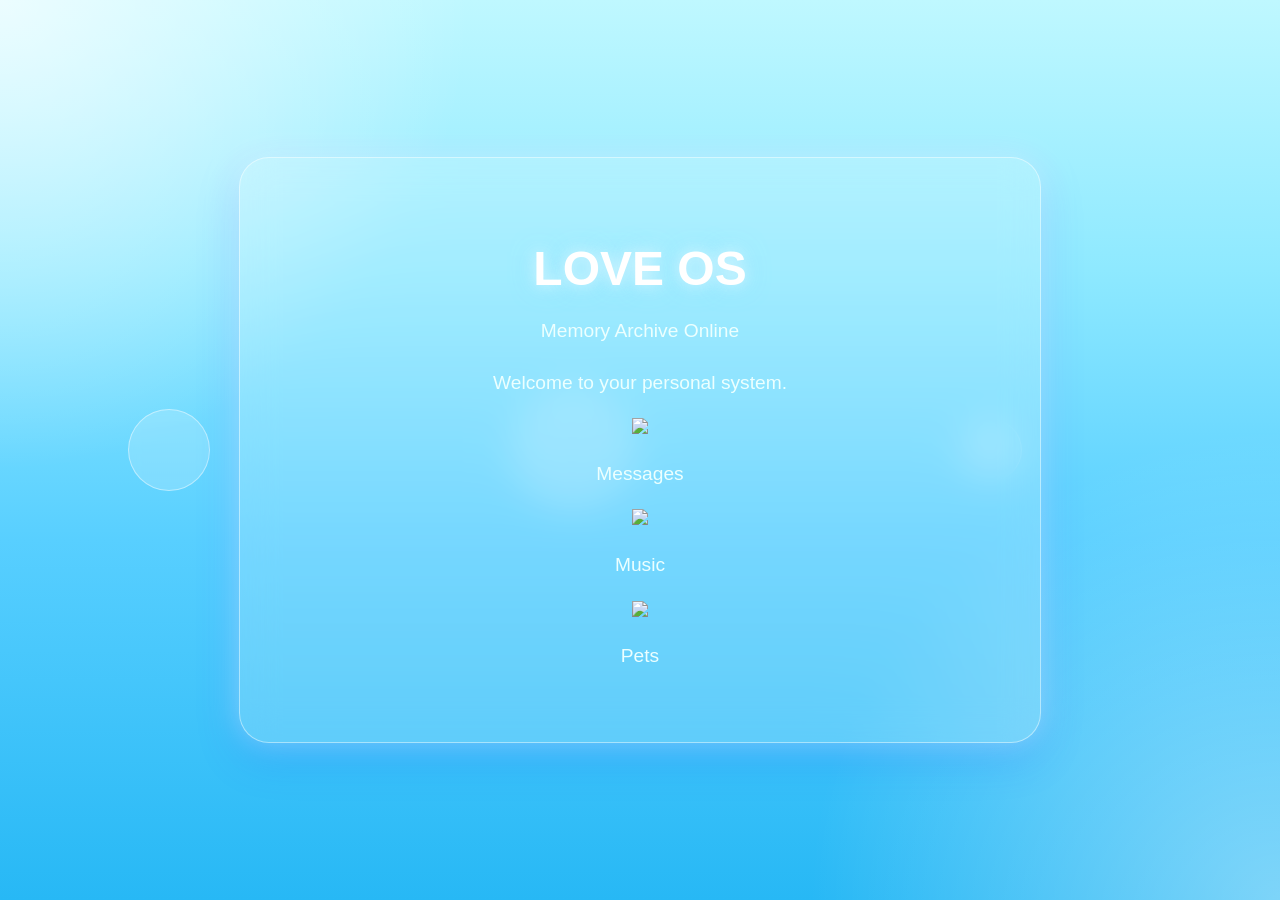
==== index.html @ f4ee33f3 "Update index.html" ====
<!DOCTYPE html>
<html>

<head>

<title>LOVE OS</title>

<link rel="stylesheet" href="style.css">

</head>


<body>


<div class="bubble" style="width:80px;height:80px;left:10%;"></div>
<div class="bubble" style="width:120px;height:120px;left:40%;"></div>
<div class="bubble" style="width:60px;height:60px;left:75%;"></div>


<div class="container">

<h1>LOVE OS</h1>

<p>
Memory Archive Online
</p>

<p>
Welcome to your personal system.
</p>


<div class="icons">


<div class="app">

<a href="mail.html">

<img src="images/email.png">

</a>

<p>Messages</p>

</div>



<div class="app">

<a href="music.html">

<img src="images/cd.png">

</a>

<p>Music</p>

</div>



<div class="app">

<a href="pets.html">

<img src="images/pet.png">

</a>

<p>Pets</p>

</div>



</div>


</div>


</body>

</html>
---- style.css ----
/* ----------------------------
   LOVE OS - Frutiger Aero Theme
----------------------------- */

body {
    margin: 0;
    height: 100vh;

    display: flex;
    justify-content: center;
    align-items: center;
    flex-direction: column;

    font-family: "Segoe UI", Tahoma, Geneva, Verdana, sans-serif;

    color: white;

    background:
        radial-gradient(circle at top left, rgba(255,255,255,.7), transparent 30%),
        radial-gradient(circle at bottom right, rgba(255,255,255,.4), transparent 30%),
        linear-gradient(
            180deg,
            #bff8ff 0%,
            #8ee9ff 30%,
            #58cfff 60%,
            #27b8f5 100%
        );

    overflow: hidden;
}

/* Glass panel */

.container {

    background: rgba(255,255,255,.18);

    border: 1px solid rgba(255,255,255,.45);

    backdrop-filter: blur(18px);

    border-radius: 30px;

    padding: 50px;

    width: 700px;
    max-width: 90%;

    text-align: center;

    box-shadow:
        0 0 30px rgba(255,255,255,.4),
        0 15px 40px rgba(0,100,255,.25);
}

/* Title */

h1 {

    font-size: 3rem;

    margin-bottom: 10px;

    text-shadow:
        0 0 15px rgba(255,255,255,.8),
        0 0 25px rgba(120,220,255,.8);

    color: white;
}

/* Subtitle */

p{

    font-size:1.2rem;

    color:#ecffff;

    line-height:1.7;
}

/* Glass Button */

button{

    margin-top:35px;

    padding:16px 40px;

    border:none;

    border-radius:40px;

    cursor:pointer;

    font-size:1.1rem;

    color:#006d92;

    font-weight:bold;

    background:linear-gradient(
        to bottom,
        rgba(255,255,255,.95),
        rgba(175,255,255,.85)
    );

    box-shadow:
        inset 0 2px 3px rgba(255,255,255,.9),
        0 0 18px rgba(255,255,255,.7),
        0 8px 20px rgba(0,180,255,.35);

    transition:.3s;
}

button:hover{

    transform:translateY(-3px) scale(1.05);

    box-shadow:
        0 0 25px rgba(255,255,255,.95),
        0 0 45px rgba(80,220,255,.8);
}

/* Floating bubbles */

.bubble{

    position:absolute;

    border-radius:50%;

    background:rgba(255,255,255,.18);

    backdrop-filter:blur(6px);

    border:1px solid rgba(255,255,255,.45);

    animation:float 18s linear infinite;
}

@keyframes float{

    from{
        transform:translateY(120vh);
    }

    to{
        transform:translateY(-120vh);
    }

}
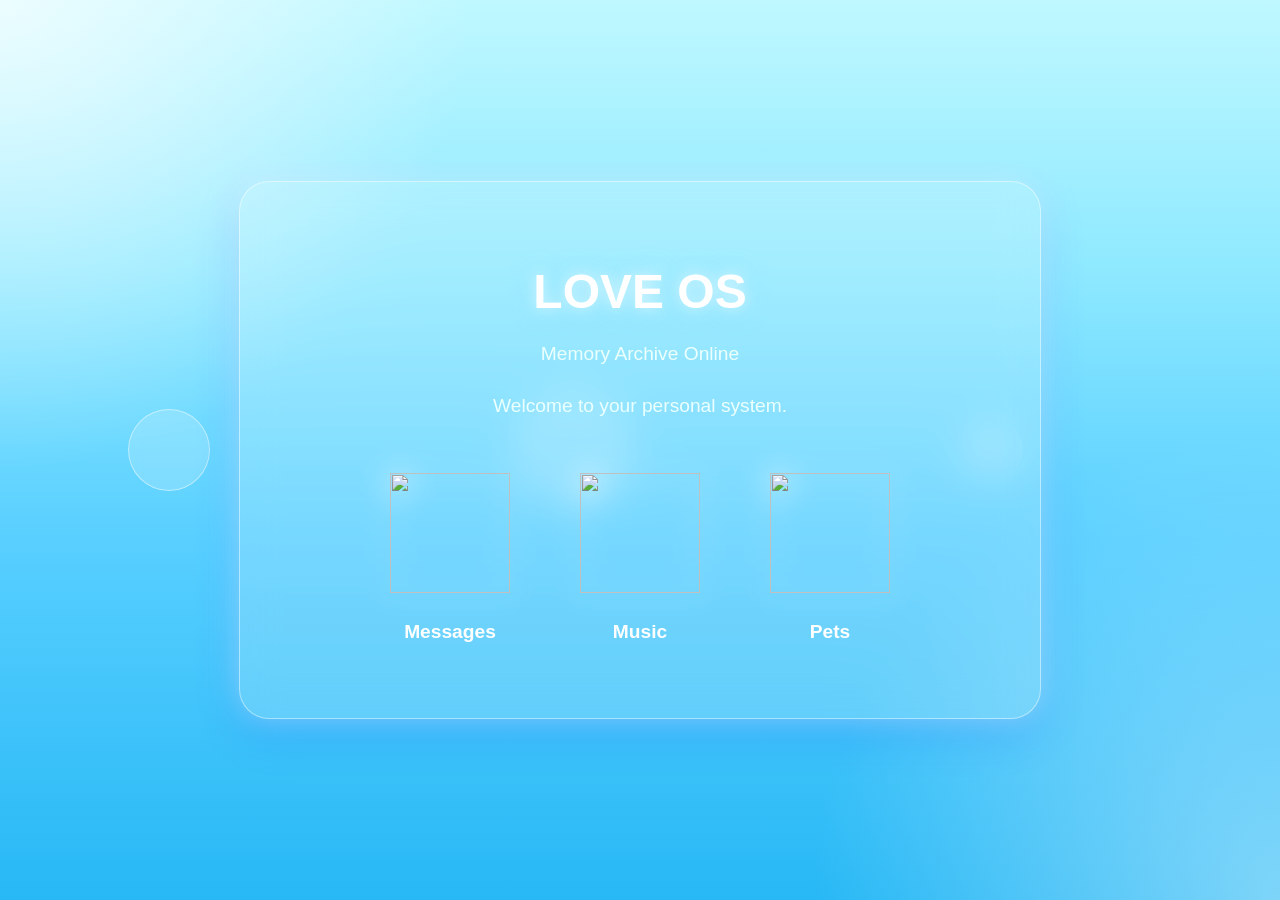
==== commit 307fef66: "Update index.html" ====
--- a/index.html
+++ b/index.html
@@ -81,7 +81,7 @@
 
 </div>
 
-
+<script src="script.js"></script>
 </body>
 
 </html>
--- a/style.css
+++ b/style.css
@@ -150,3 +150,63 @@
     }
 
 }
+.icons {
+
+display:flex;
+
+justify-content:center;
+
+gap:70px;
+
+margin-top:50px;
+
+}
+
+
+.app {
+
+text-align:center;
+
+transition:.4s;
+
+}
+
+
+.app img {
+
+width:120px;
+
+height:120px;
+
+object-fit:contain;
+
+filter:drop-shadow(0 0 15px white);
+
+cursor:pointer;
+
+transition:.3s;
+
+}
+
+
+.app:hover {
+
+transform:translateY(-15px);
+
+}
+
+
+.app img:hover {
+
+transform:scale(1.15) rotate(5deg);
+
+}
+
+
+.app p {
+
+color:white;
+
+font-weight:bold;
+
+}
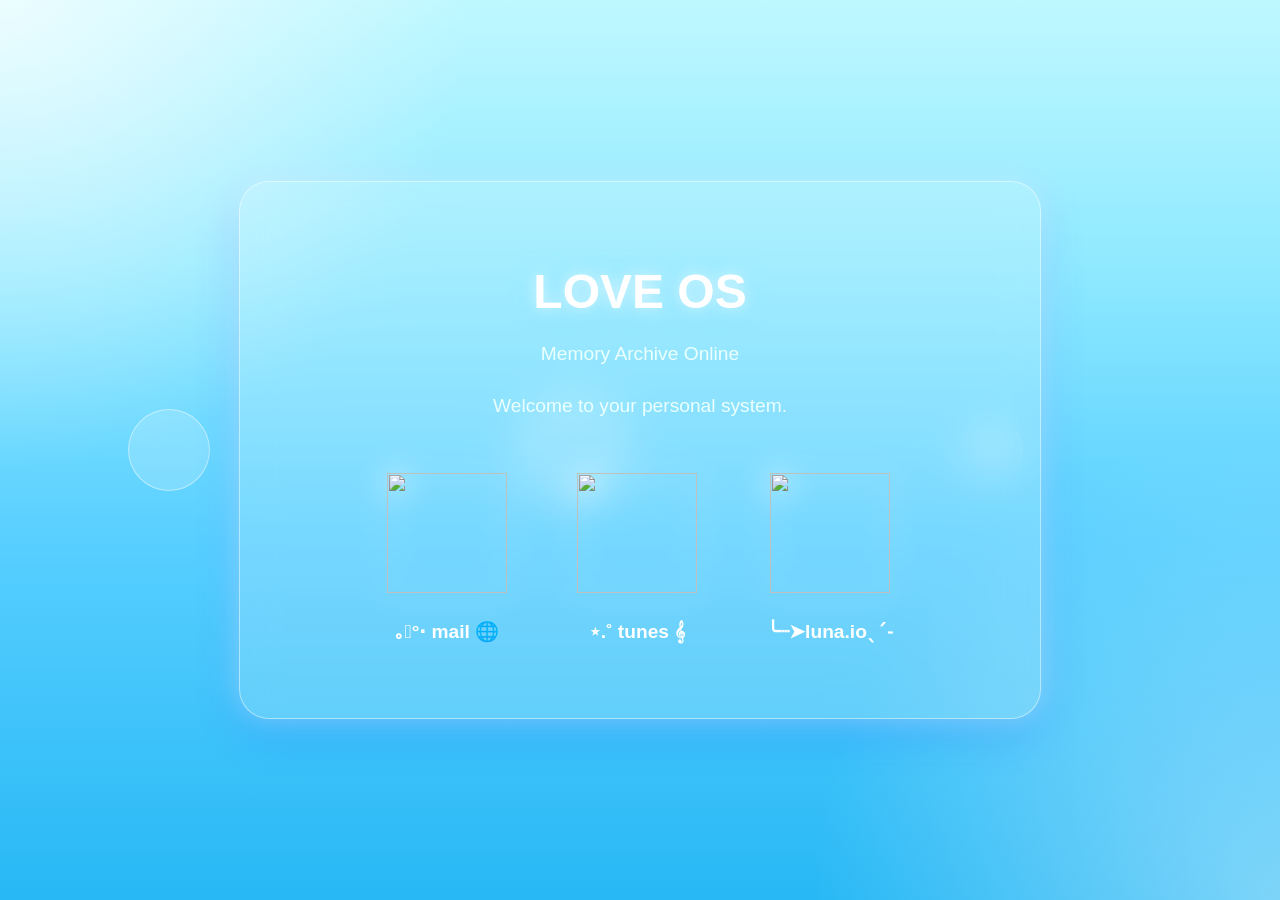
==== commit 2964abca: "Update index.html" ====
--- a/index.html
+++ b/index.html
@@ -42,7 +42,7 @@
 
 </a>
 
-<p>Messages</p>
+<p>｡𖦹°‧ mail 🌐</p>
 
 </div>
 
@@ -52,11 +52,11 @@
 
 <a href="music.html">
 
-<img src="images/cd.png">
+<img src="">
 
 </a>
 
-<p>Music</p>
+<p>⋆.˚ tunes 𝄞</p>
 
 </div>
 
@@ -70,7 +70,7 @@
 
 </a>
 
-<p>Pets</p>
+<p>╰┈➤luna.ioˎˊ˗</p>
 
 </div>
 
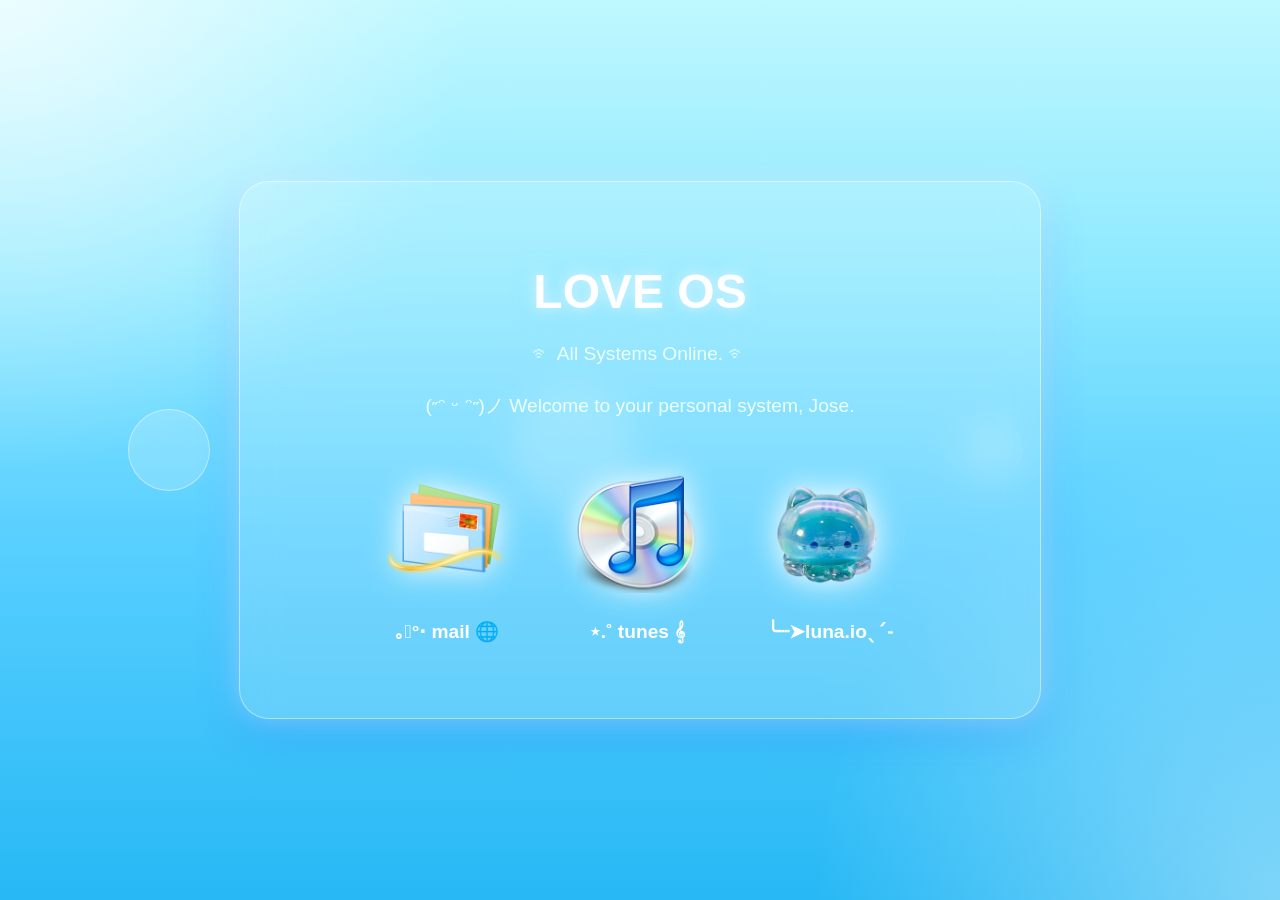
==== commit 808ba7f2: "Update index.html" ====
--- a/index.html
+++ b/index.html
@@ -23,11 +23,11 @@
 <h1>LOVE OS</h1>
 
 <p>
-Memory Archive Online
+ᯤ All Systems Online. ᯤ
 </p>
 
 <p>
-Welcome to your personal system.
+(˶ᵔ ᵕ ᵔ˶)ノ Welcome to your personal system, Jose.
 </p>
 
 
@@ -38,7 +38,7 @@
 
 <a href="mail.html">
 
-<img src="images/email.png">
+<img src="wlm.ico">
 
 </a>
 
@@ -52,7 +52,7 @@
 
 <a href="music.html">
 
-<img src="">
+<img src="itunes1.ico">
 
 </a>
 
@@ -66,7 +66,7 @@
 
 <a href="pets.html">
 
-<img src="images/pet.png">
+<img src="tumblr_0364e52563e5ba2639b0aa9a63a8d792_04fe29b9_1280.png">
 
 </a>
 
--- a/style.css
+++ b/style.css
@@ -210,3 +210,139 @@
 font-weight:bold;
 
 }
+/* MUSIC APP */
+
+
+.music-player h2 {
+
+font-size:2rem;
+
+color:white;
+
+}
+
+
+
+.cd-container {
+
+margin:30px;
+
+}
+
+
+
+.spinning-cd {
+
+width:180px;
+
+height:180px;
+
+animation:spin 5s linear infinite;
+
+filter:
+drop-shadow(0 0 25px white);
+
+}
+
+
+
+@keyframes spin {
+
+from {
+
+transform:rotate(0deg);
+
+}
+
+
+to {
+
+transform:rotate(360deg);
+
+}
+
+}
+
+
+
+.progress-bar {
+
+width:80%;
+
+height:15px;
+
+background:rgba(255,255,255,.3);
+
+border-radius:20px;
+
+margin:30px auto;
+
+overflow:hidden;
+
+}
+
+
+
+.progress {
+
+height:100%;
+
+width:45%;
+
+background:
+linear-gradient(
+90deg,
+#aaffff,
+#00d9ff
+);
+
+box-shadow:
+0 0 15px white;
+
+}
+/* PET APP */
+
+
+.pet {
+
+width:220px;
+
+transition:.3s;
+
+filter:
+drop-shadow(0 0 20px white);
+
+}
+
+
+
+.pet-health {
+
+height:100%;
+
+width:20%;
+
+background:
+linear-gradient(
+90deg,
+#8fffc1,
+#00d9ff
+);
+
+border-radius:20px;
+
+transition:.5s;
+
+}
+
+
+
+#hearts {
+
+font-size:2rem;
+
+height:40px;
+
+margin:15px;
+
+}
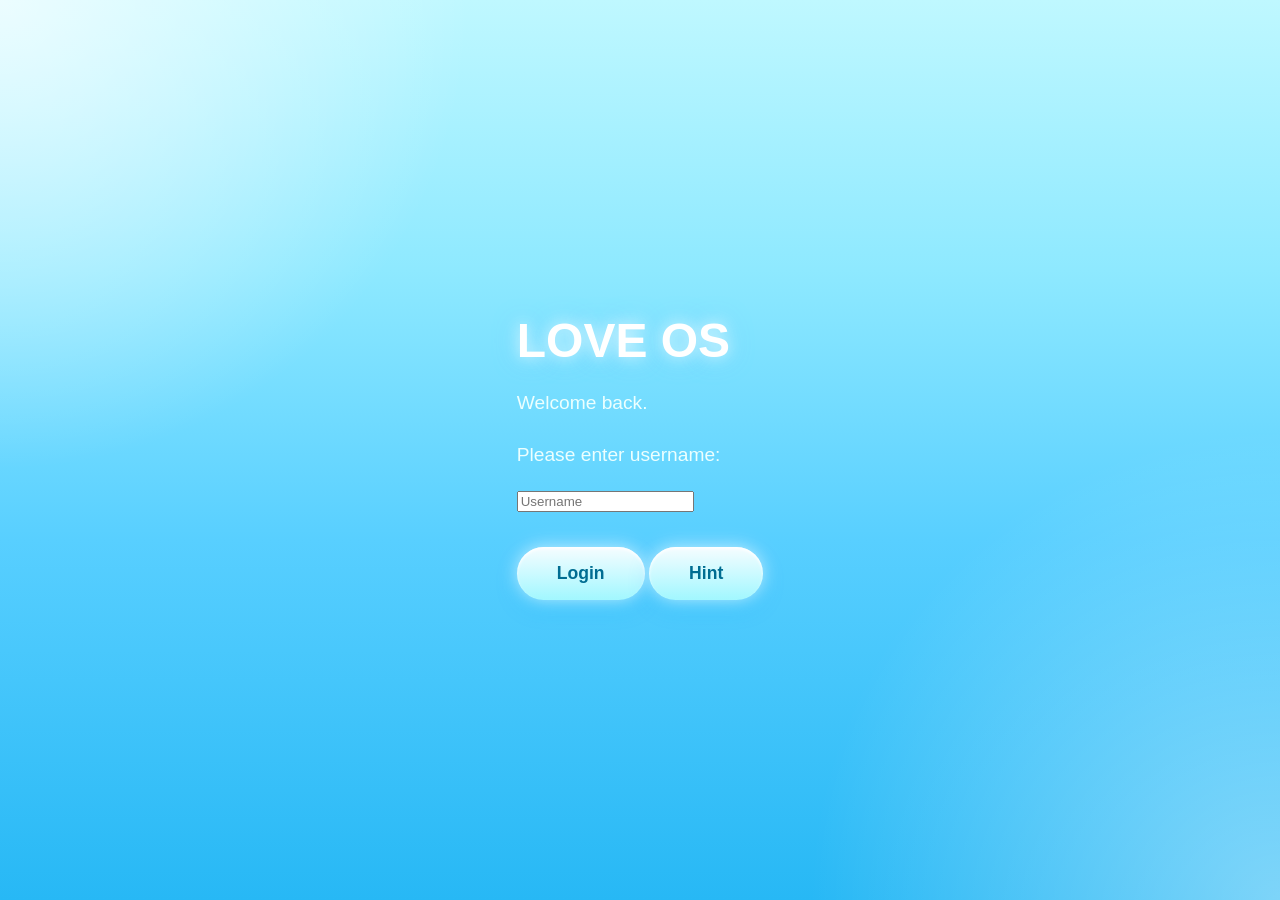
==== commit 16c2e599: "Update index.html" ====
--- a/index.html
+++ b/index.html
@@ -3,85 +3,123 @@
 
 <head>
 
-<title>LOVE OS</title>
+<title>LOVE OS Login</title>
 
 <link rel="stylesheet" href="style.css">
 
 </head>
 
 
-<body>
+<body class="login-screen">
 
 
-<div class="bubble" style="width:80px;height:80px;left:10%;"></div>
-<div class="bubble" style="width:120px;height:120px;left:40%;"></div>
-<div class="bubble" style="width:60px;height:60px;left:75%;"></div>
+<div class="login-box">
 
 
-<div class="container">
+<h1>
+LOVE OS
+</h1>
 
-<h1>LOVE OS</h1>
 
 <p>
-ᯤ All Systems Online. ᯤ
-</p>
-
-<p>
-(˶ᵔ ᵕ ᵔ˶)ノ Welcome to your personal system, Jose.
+Welcome back.
 </p>
 
 
-<div class="icons">
-
-
-<div class="app">
-
-<a href="mail.html">
-
-<img src="wlm.ico">
-
-</a>
-
-<p>｡𖦹°‧ mail 🌐</p>
-
-</div>
+<p>
+Please enter username:
+</p>
 
 
 
-<div class="app">
-
-<a href="music.html">
-
-<img src="itunes1.ico">
-
-</a>
-
-<p>⋆.˚ tunes 𝄞</p>
-
-</div>
+<input 
+id="username"
+placeholder="Username"
+>
 
 
 
-<div class="app">
+<br>
 
-<a href="pets.html">
 
-<img src="tumblr_0364e52563e5ba2639b0aa9a63a8d792_04fe29b9_1280.png">
+<button onclick="login()">
 
-</a>
+Login
 
-<p>╰┈➤luna.ioˎˊ˗</p>
+</button>
 
-</div>
+
+
+<button onclick="hint()">
+
+Hint
+
+</button>
+
+
+
+<p id="message"></p>
 
 
 
 </div>
 
 
-</div>
 
-<script src="script.js"></script>
+<script>
+
+
+function hint(){
+
+document.getElementById("message").innerHTML =
+"Your nickname + and + Your pet's name + @iNate.com";
+
+}
+
+
+
+function login(){
+
+
+let username =
+document.getElementById("username").value;
+
+
+
+if(username === "jjandluna@iNate.com"){
+
+
+document.getElementById("message").innerHTML =
+"Access Granted... Loading LOVE OS 💙";
+
+
+setTimeout(function(){
+
+window.location.href="desktop.html";
+
+},2000);
+
+
+
+}
+
+else{
+
+
+document.getElementById("message").innerHTML =
+"Access Denied. Try again.";
+
+}
+
+
+}
+
+
+
+</script>
+
+
 </body>
 
+
 </html>
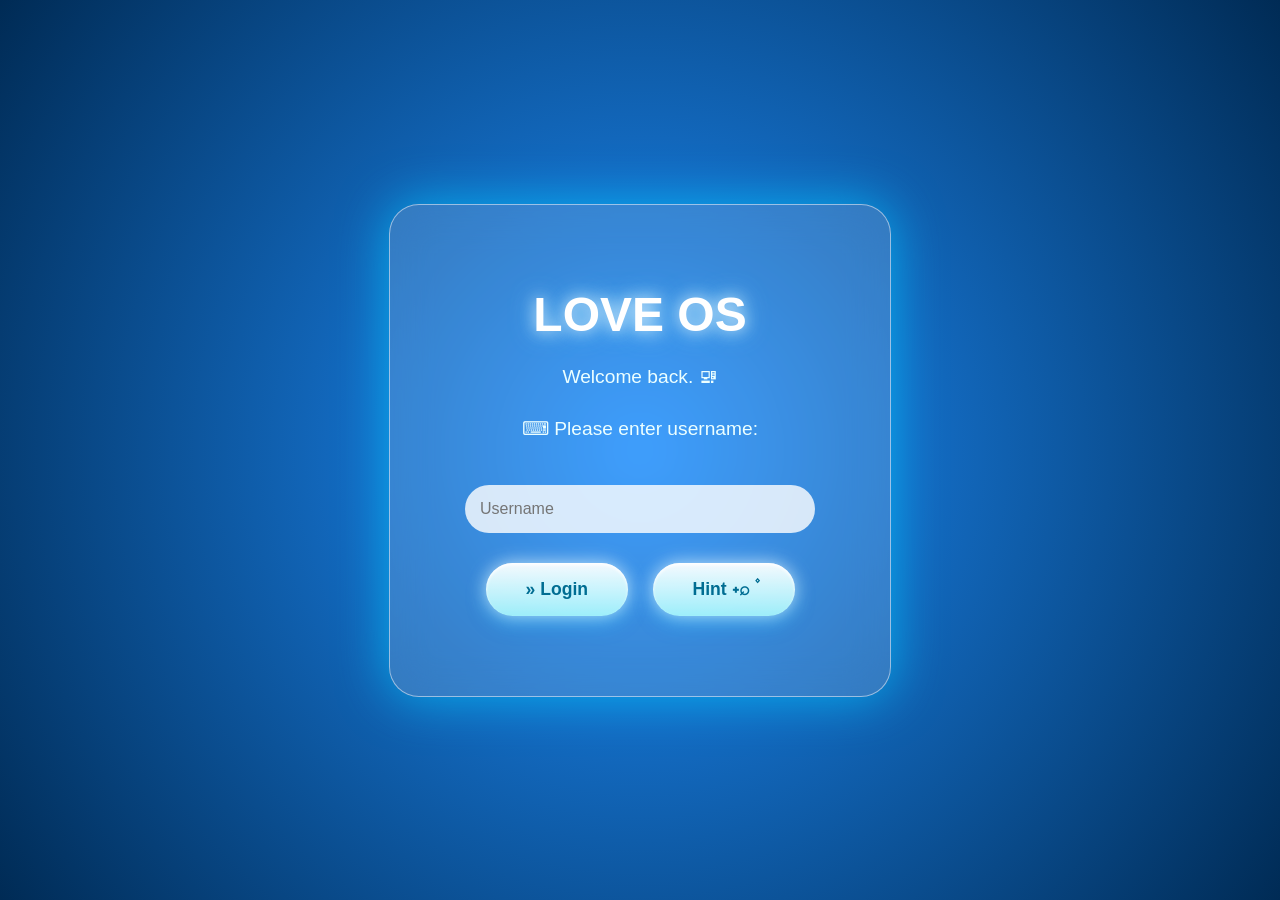
==== commit 654979aa: "Update index.html" ====
--- a/index.html
+++ b/index.html
@@ -22,12 +22,12 @@
 
 
 <p>
-Welcome back.
+Welcome back. 🖳
 </p>
 
 
 <p>
-Please enter username:
+⌨︎︎ Please enter username:
 </p>
 
 
@@ -44,7 +44,7 @@
 
 <button onclick="login()">
 
-Login
+» Login
 
 </button>
 
@@ -52,7 +52,7 @@
 
 <button onclick="hint()">
 
-Hint
+Hint ˖⌕ ۫ 
 
 </button>
 
@@ -107,7 +107,7 @@
 
 
 document.getElementById("message").innerHTML =
-"Access Denied. Try again.";
+"⚠︎ Access Denied. Try again.";
 
 }
 
--- a/style.css
+++ b/style.css
@@ -346,3 +346,155 @@
 margin:15px;
 
 }
+/* LOGIN SCREEN */
+
+
+.login-screen {
+
+
+background:
+
+radial-gradient(
+circle at center,
+#1e8fff,
+#002b55
+);
+
+
+height:100vh;
+
+
+display:flex;
+
+justify-content:center;
+
+align-items:center;
+
+
+font-family:
+"Segoe UI",
+sans-serif;
+
+
+}
+
+
+
+/* login glass computer window */
+
+
+.login-box {
+
+
+width:400px;
+
+
+padding:50px;
+
+
+text-align:center;
+
+
+background:
+
+rgba(255,255,255,.15);
+
+
+border-radius:30px;
+
+
+border:
+
+1px solid rgba(255,255,255,.5);
+
+
+backdrop-filter:blur(20px);
+
+
+
+box-shadow:
+
+0 0 50px rgba(0,200,255,.7);
+
+
+}
+
+
+
+/* username box */
+
+
+.login-box input{
+
+
+width:80%;
+
+
+padding:15px;
+
+
+border-radius:25px;
+
+
+border:none;
+
+
+outline:none;
+
+
+font-size:1rem;
+
+
+margin:20px;
+
+
+
+background:
+
+rgba(255,255,255,.8);
+
+
+}
+
+
+
+.login-box button{
+
+
+margin:10px;
+
+
+}
+
+
+
+#message{
+
+
+margin-top:20px;
+
+
+color:white;
+
+
+font-weight:bold;
+
+
+}
+/* COMPUTER DESKTOP */
+
+
+.desktop {
+
+
+background:
+
+
+linear-gradient(
+180deg,
+#bffaff,
+#19a9e8
+);
+
+
+}
